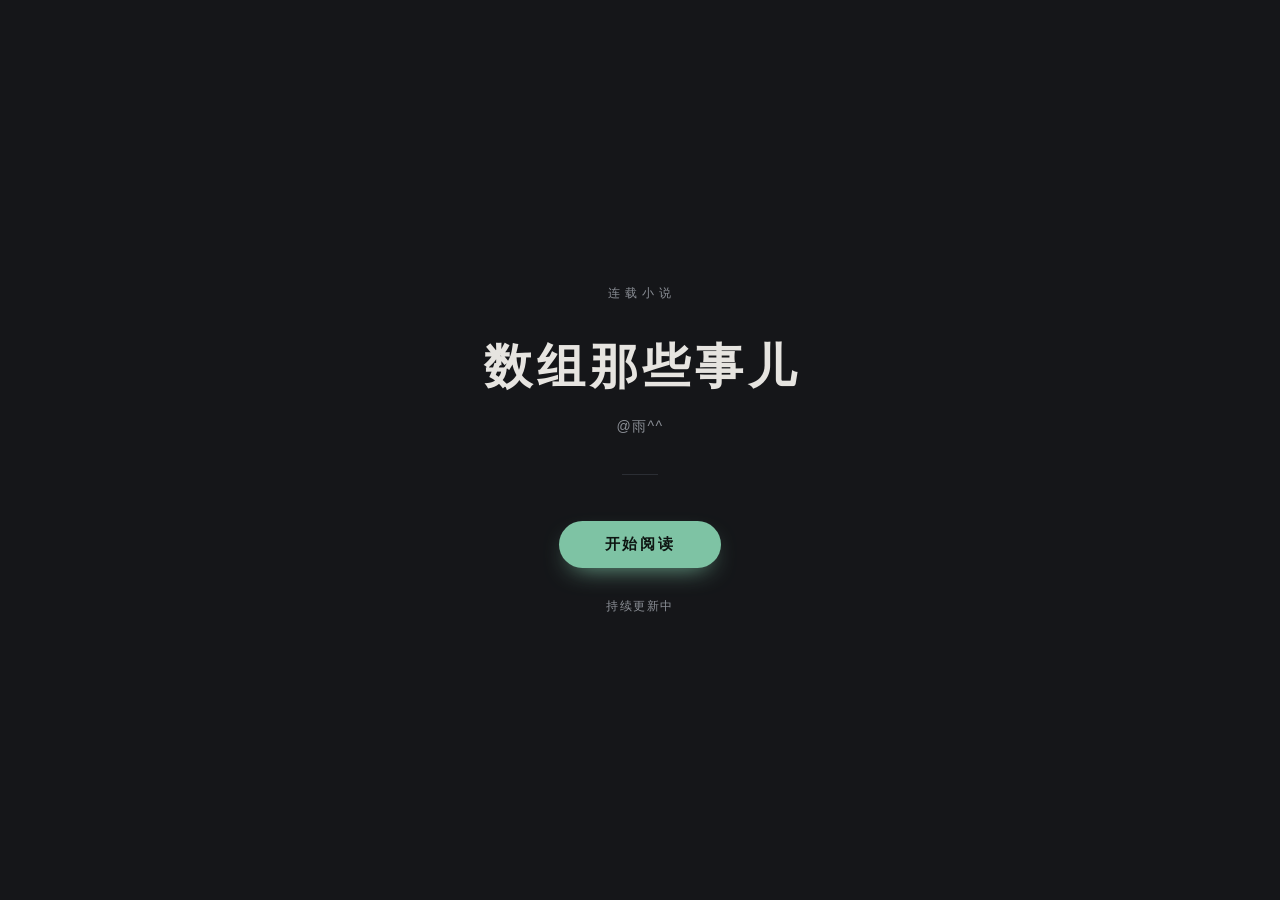
==== index.html @ 8b3e2618 "Add files via upload" ====
<!DOCTYPE html>
<html lang="zh-CN">
<head>
<meta charset="UTF-8">
<meta name="viewport" content="width=device-width, initial-scale=1">
<title>数组那些事儿</title>
<meta name="description" content="连载小说《数组那些事儿》，作者 @雨^^">
<style>
  :root{
    --bg:#151619;
    --panel:#1c1e22;
    --text:#e6e4e0;
    --muted:#8b8f96;
    --line:#2b2e34;
    --accent:#7ec3a4;
    --on-accent:#0e1512;
  }

  *{ box-sizing:border-box; }
  html,body{ height:100%; }

  body{
    margin:0;
    min-height:100vh;
    display:flex;
    align-items:center;
    justify-content:center;
    padding:36px 24px;
    background:var(--bg);
    color:var(--text);
    font-family:-apple-system,BlinkMacSystemFont,"Segoe UI","PingFang SC","Hiragino Sans GB","Microsoft YaHei",sans-serif;
    -webkit-font-smoothing:antialiased;
  }

  .cover{
    width:100%;
    max-width:420px;
    text-align:center;
    animation:fade .9s ease both;
  }
  @keyframes fade{
    from{ opacity:0; transform:translateY(14px); }
    to  { opacity:1; transform:none; }
  }

  .kicker{
    margin:0 0 34px;
    padding-left:.4em;
    font-size:12px;
    letter-spacing:.42em;
    color:var(--muted);
  }

  .title{
    margin:0 0 20px;
    padding-left:.1em;
    font-family:"Songti SC","Noto Serif SC","Source Han Serif SC",Georgia,serif;
    font-size:clamp(34px,10vw,48px);
    font-weight:600;
    letter-spacing:.1em;
    line-height:1.3;
  }

  .author{
    margin:0 0 38px;
    font-size:14px;
    letter-spacing:.1em;
    color:var(--muted);
  }

  .divider{
    width:36px;
    margin:0 auto 46px;
    border:0;
    border-top:1px solid var(--line);
  }

  .btn{
    display:inline-block;
    padding:14px 46px;
    border-radius:999px;
    background:var(--accent);
    color:var(--on-accent);
    font-size:15px;
    font-weight:600;
    letter-spacing:.18em;
    text-decoration:none;
    box-shadow:0 10px 26px -12px var(--accent);
    transition:transform .2s ease, box-shadow .2s ease, opacity .2s ease;
  }
  .btn:hover{ transform:translateY(-2px); box-shadow:0 14px 30px -12px var(--accent); opacity:.92; }
  .btn:active{ transform:translateY(0); }

  .tip{
    margin:30px 0 0;
    font-size:12px;
    letter-spacing:.12em;
    color:var(--muted);
  }
</style>
</head>
<body>

  <main class="cover">
    <p class="kicker">连载小说</p>
    <h1 class="title">数组那些事儿</h1>
    <p class="author">@雨^^</p>
    <hr class="divider">
    <a class="btn" href="ch1.html">开始阅读</a>
    <p class="tip">持续更新中</p>
  </main>

</body>
</html>
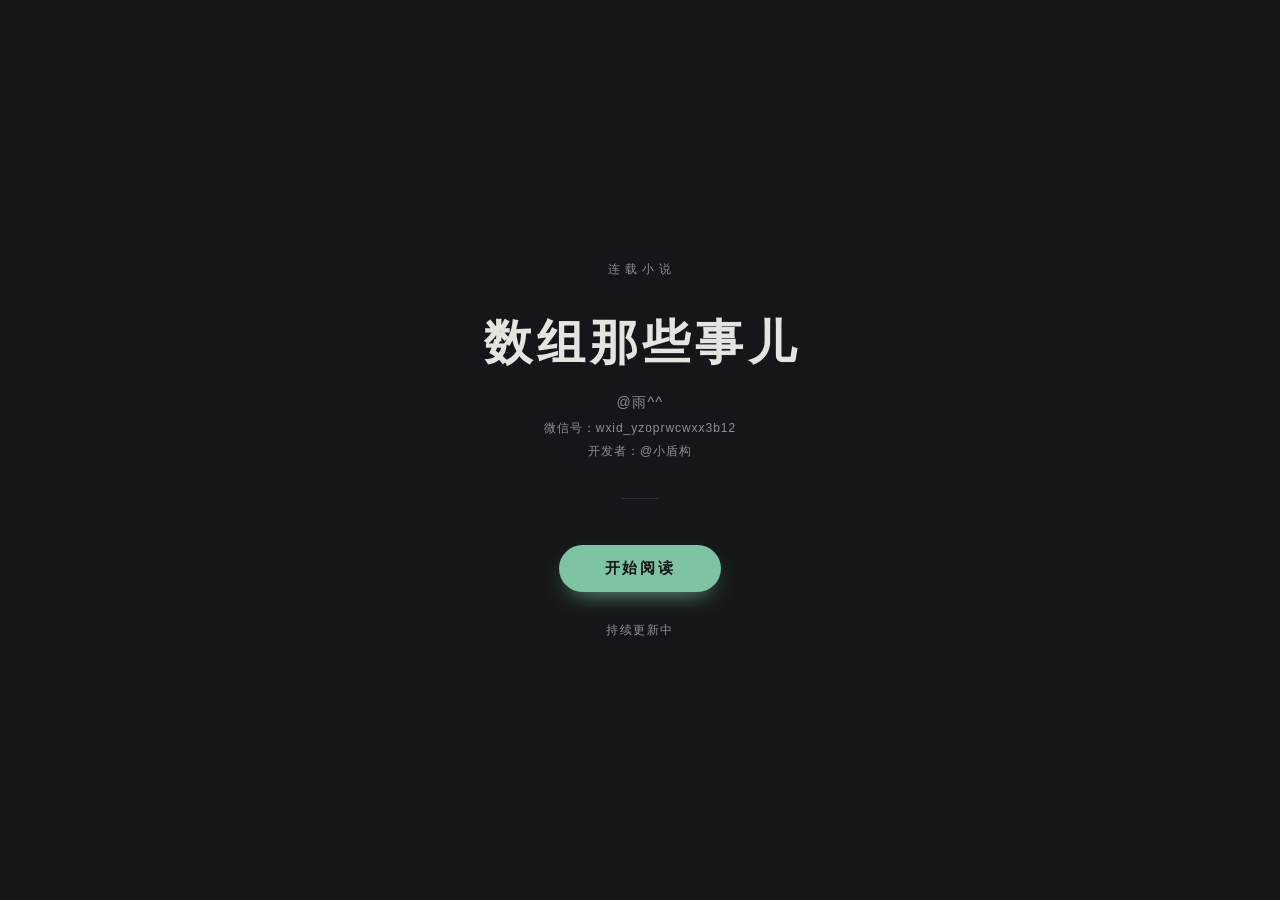
==== commit 5706c79f: "Update index.html" ====
--- a/index.html
+++ b/index.html
@@ -62,15 +62,29 @@
   }
 
   .author{
-    margin:0 0 38px;
+    margin:0 0 8px;
     font-size:14px;
     letter-spacing:.1em;
     color:var(--muted);
   }
 
+  .author-meta{
+    margin:0 0 6px;
+    font-size:12px;
+    letter-spacing:.08em;
+    color:var(--muted);
+  }
+
+  .developer{
+    margin:0 0 38px;
+    font-size:12px;
+    letter-spacing:.08em;
+    color:var(--muted);
+  }
+
   .divider{
     width:36px;
-    margin:0 auto 46px;
+    margin:28px auto 46px;
     border:0;
     border-top:1px solid var(--line);
   }
@@ -105,10 +119,12 @@
     <p class="kicker">连载小说</p>
     <h1 class="title">数组那些事儿</h1>
     <p class="author">@雨^^</p>
+    <p class="author-meta">微信号：wxid_yzoprwcwxx3b12</p>
+    <p class="developer">开发者：@小盾构</p>
     <hr class="divider">
     <a class="btn" href="ch1.html">开始阅读</a>
     <p class="tip">持续更新中</p>
   </main>
 
 </body>
-</html>+</html>
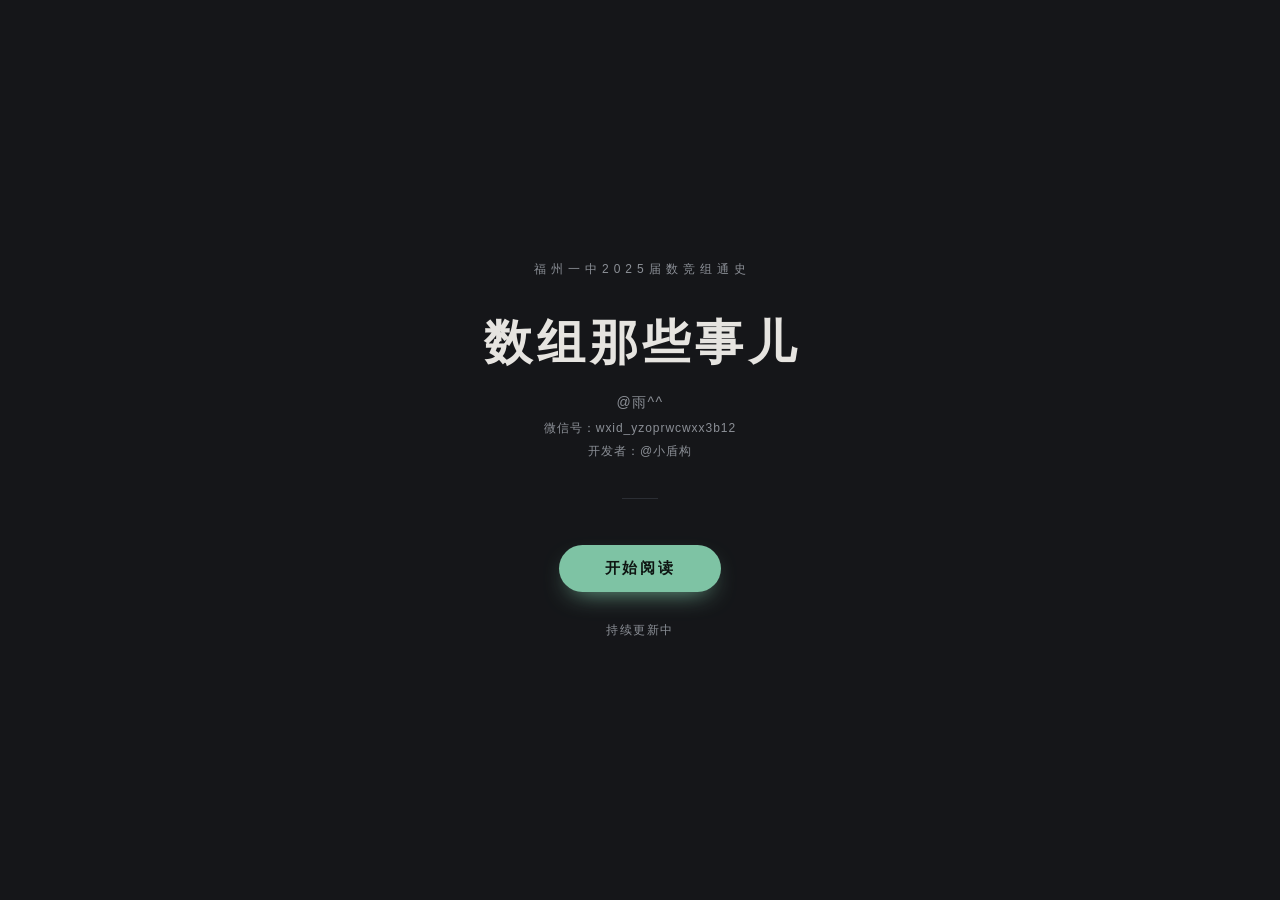
==== commit f4dbc477: "Add files via upload" ====
--- a/index.html
+++ b/index.html
@@ -116,7 +116,7 @@
 <body>
 
   <main class="cover">
-    <p class="kicker">连载小说</p>
+    <p class="kicker">福州一中2025届数竞组通史</p>
     <h1 class="title">数组那些事儿</h1>
     <p class="author">@雨^^</p>
     <p class="author-meta">微信号：wxid_yzoprwcwxx3b12</p>
@@ -127,4 +127,4 @@
   </main>
 
 </body>
-</html>
+</html>
